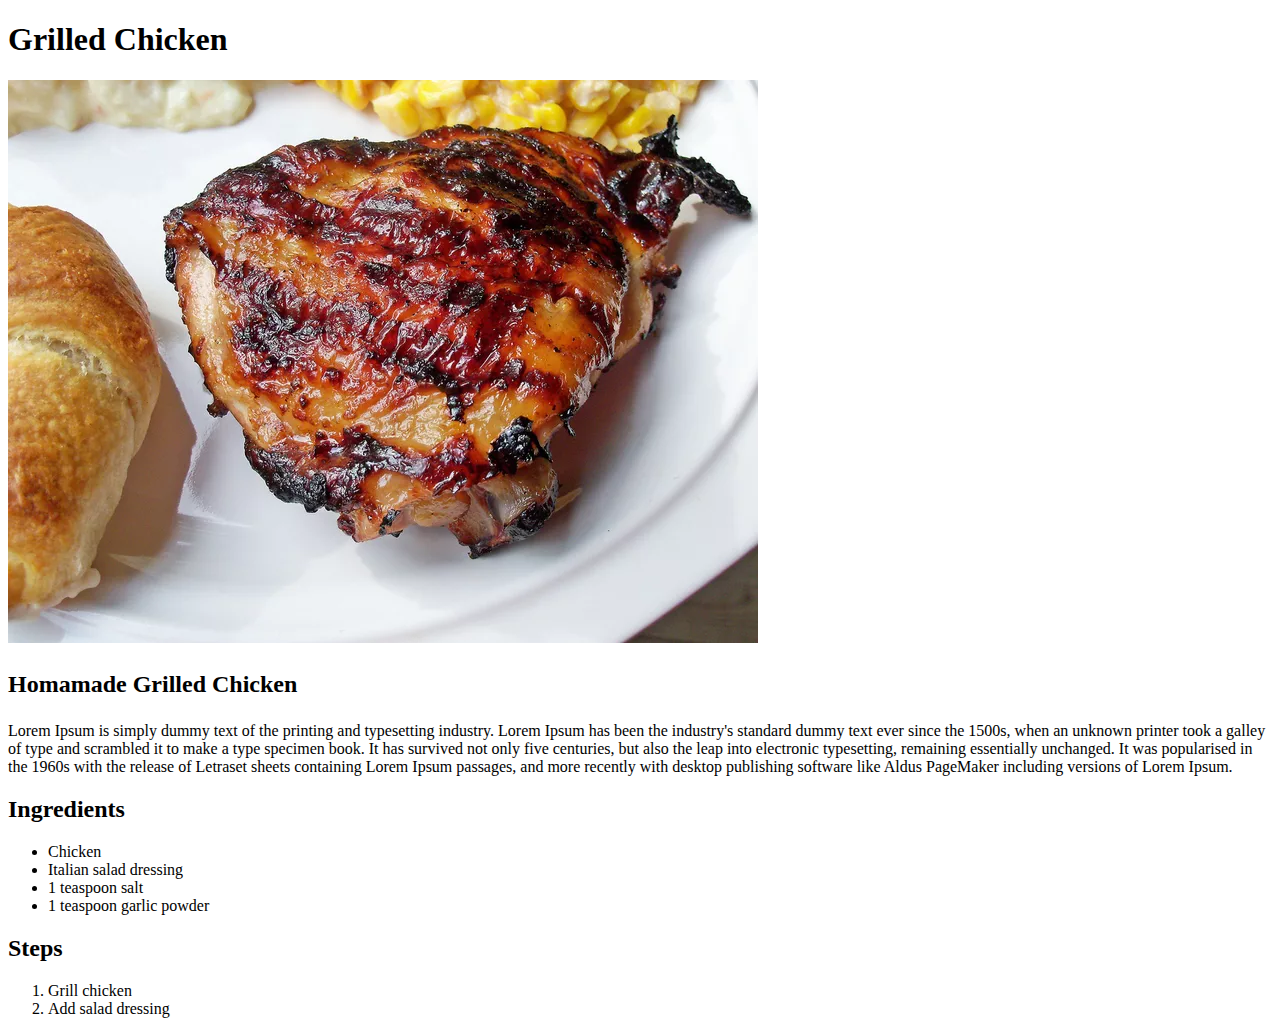
==== recipes/chicken.html @ 8b8717be "Add chicken.html and link it from index.html" ====
<!DOCTYPE html>
<html lang="en">
<head>
    <meta charset="UTF-8">
    <meta http-equiv="X-UA-Compatible" content="IE=edge">
    <meta name="viewport" content="width=device-width, initial-scale=1.0">
    <title>Chicken</title>
</head>
<body>
    <h1>Grilled Chicken</h1>
    <img src="../images/chicken.jpg">
    <h2><p>Homamade Grilled Chicken</p></h2>
    <p>Lorem Ipsum is simply dummy text of the printing and typesetting industry. Lorem Ipsum has been the industry's standard dummy text ever since the 1500s, when an unknown printer took a galley of type and scrambled it to make a type specimen book. It has survived not only five centuries, but also the leap into electronic typesetting, remaining essentially unchanged. It was popularised in the 1960s with the release of Letraset sheets containing Lorem Ipsum passages, and more recently with desktop publishing software like Aldus PageMaker including versions of Lorem Ipsum.</p>

    <h2>Ingredients</h2>
    <ul>
        <li>Chicken</li>
        <li>Italian salad dressing</li>
        <li>1 teaspoon salt</li>
        <li>1 teaspoon garlic powder</li>
    </ul>
    <h2>Steps</h2>
    <ol>
        <li>Grill chicken</li>
        <li>Add salad dressing</li> 
    </ol>
</body>
</html>
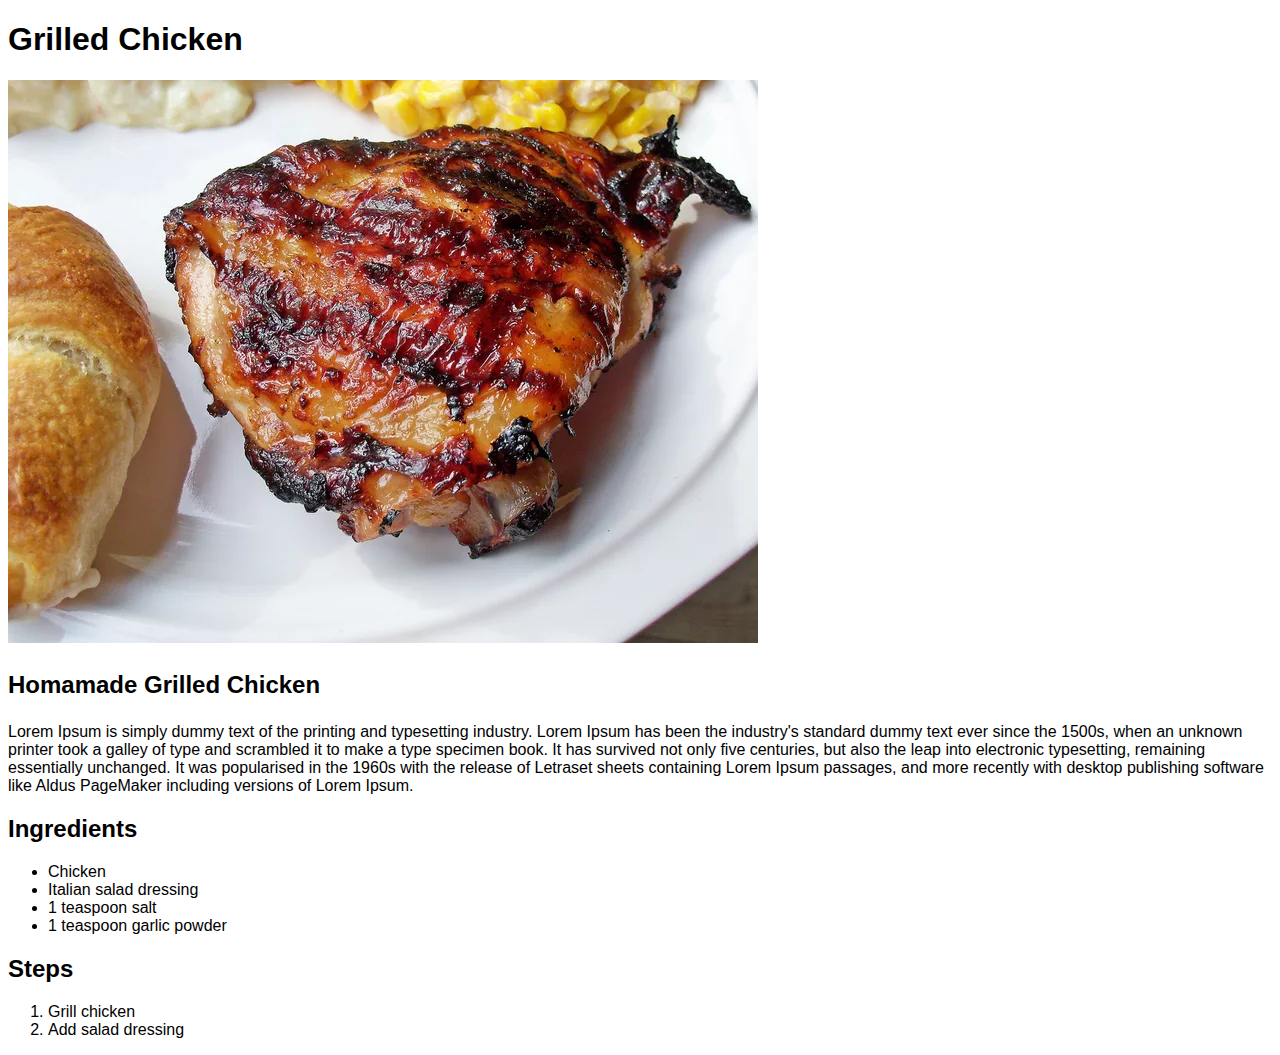
==== commit 9618f7d6: "Add style.css and link all html with it" ====
--- a/recipes/chicken.html
+++ b/recipes/chicken.html
@@ -4,6 +4,7 @@
     <meta charset="UTF-8">
     <meta http-equiv="X-UA-Compatible" content="IE=edge">
     <meta name="viewport" content="width=device-width, initial-scale=1.0">
+    <link rel="stylesheet" type="text/css" href="../style.css"> 
     <title>Chicken</title>
 </head>
 <body>
--- a/style.css
+++ b/style.css
@@ -0,0 +1,3 @@
+* {
+    font-family: Arial, Helvetica, sans-serif;
+}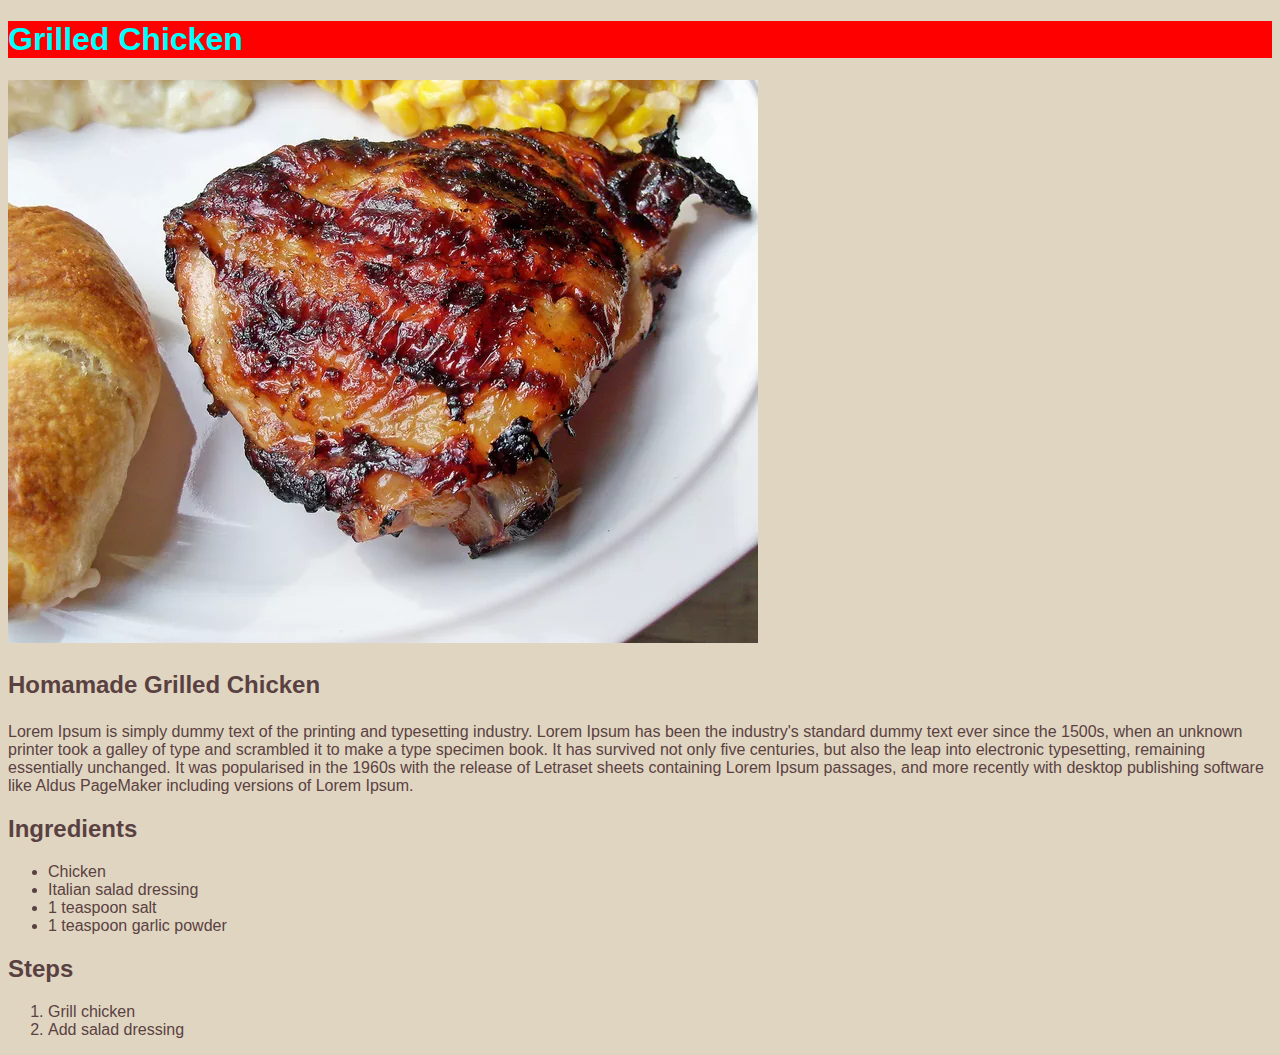
==== commit 567dbf06: "Add css script to style webpage" ====
--- a/recipes/chicken.html
+++ b/recipes/chicken.html
@@ -8,7 +8,7 @@
     <title>Chicken</title>
 </head>
 <body>
-    <h1>Grilled Chicken</h1>
+    <h1 class="redbg">Grilled Chicken</h1>
     <img src="../images/chicken.jpg">
     <h2><p>Homamade Grilled Chicken</p></h2>
     <p>Lorem Ipsum is simply dummy text of the printing and typesetting industry. Lorem Ipsum has been the industry's standard dummy text ever since the 1500s, when an unknown printer took a galley of type and scrambled it to make a type specimen book. It has survived not only five centuries, but also the leap into electronic typesetting, remaining essentially unchanged. It was popularised in the 1960s with the release of Letraset sheets containing Lorem Ipsum passages, and more recently with desktop publishing software like Aldus PageMaker including versions of Lorem Ipsum.</p>
--- a/style.css
+++ b/style.css
@@ -1,3 +1,14 @@
 * {
     font-family: Arial, Helvetica, sans-serif;
+    color: rgb(90, 65, 65);
+    background-color: rgb(224, 213, 193);
+}
+
+h1 {
+    color: rgb(51, 32, 32);
+}
+
+.redbg {
+    background-color: red;
+    color: aqua;
 }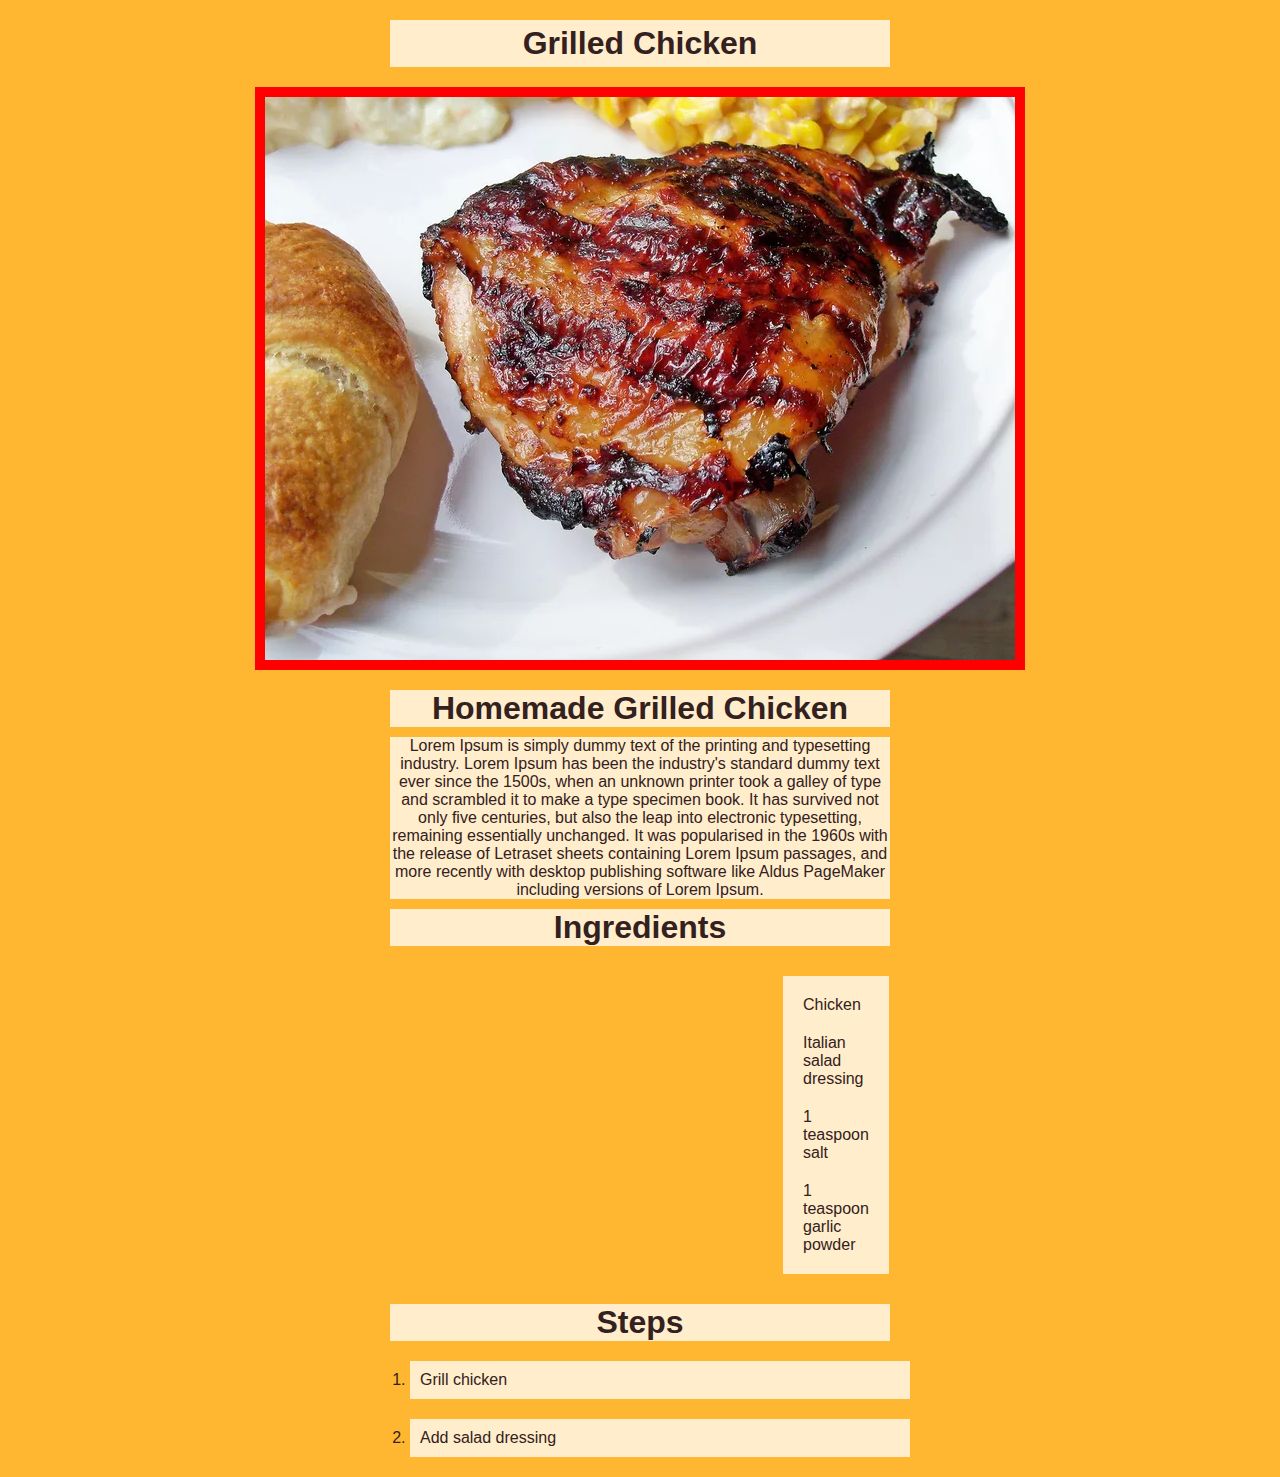
==== commit 620eabd4: "Add styles to webpage" ====
--- a/recipes/chicken.html
+++ b/recipes/chicken.html
@@ -8,19 +8,19 @@
     <title>Chicken</title>
 </head>
 <body>
-    <h1 class="redbg">Grilled Chicken</h1>
-    <img src="../images/chicken.jpg">
-    <h2><p>Homamade Grilled Chicken</p></h2>
+    <h1 class="header">Grilled Chicken</h1>
+    <img class="images" src="../images/chicken.jpg">
+    <h1>Homemade Grilled Chicken</h1>
     <p>Lorem Ipsum is simply dummy text of the printing and typesetting industry. Lorem Ipsum has been the industry's standard dummy text ever since the 1500s, when an unknown printer took a galley of type and scrambled it to make a type specimen book. It has survived not only five centuries, but also the leap into electronic typesetting, remaining essentially unchanged. It was popularised in the 1960s with the release of Letraset sheets containing Lorem Ipsum passages, and more recently with desktop publishing software like Aldus PageMaker including versions of Lorem Ipsum.</p>
 
-    <h2>Ingredients</h2>
+    <h1>Ingredients</h1>
     <ul>
         <li>Chicken</li>
         <li>Italian salad dressing</li>
         <li>1 teaspoon salt</li>
         <li>1 teaspoon garlic powder</li>
     </ul>
-    <h2>Steps</h2>
+    <h1>Steps</h1>
     <ol>
         <li>Grill chicken</li>
         <li>Add salad dressing</li> 
--- a/style.css
+++ b/style.css
@@ -1,14 +1,49 @@
-* {
-    font-family: Arial, Helvetica, sans-serif;
-    color: rgb(90, 65, 65);
-    background-color: rgb(224, 213, 193);
+html {
+    background-color: rgb(255, 182, 48);
 }
 
-h1 {
+* {
+    box-sizing: border-box;
+    font-family: Arial, Helvetica, sans-serif;
     color: rgb(51, 32, 32);
 }
 
-.redbg {
-    background-color: red;
-    color: aqua;
-}+h1,
+p {
+    background-color: rgb(255, 237, 203);
+    text-align: center;
+    margin: 10px auto;
+    width: 500px;
+}
+
+.header {
+    background-color: rgb(255, 237, 203);
+    text-align: center;
+    padding: 5px;
+    width: 500px;
+    margin: 20px auto;
+}
+
+ul,
+li {
+    display: inline-block;
+    background-color: rgb(255, 237, 203);
+    padding: 10px;
+}
+
+ul {
+    margin: 20px 775px;
+}
+
+.images {
+    display: block;
+    margin: 20px auto;
+    border: 10px solid rgb(255, 0, 0);
+}
+
+ol li {
+    display: block;
+    display: list-item;
+    width: 500px;
+    margin: 20px auto;
+}
